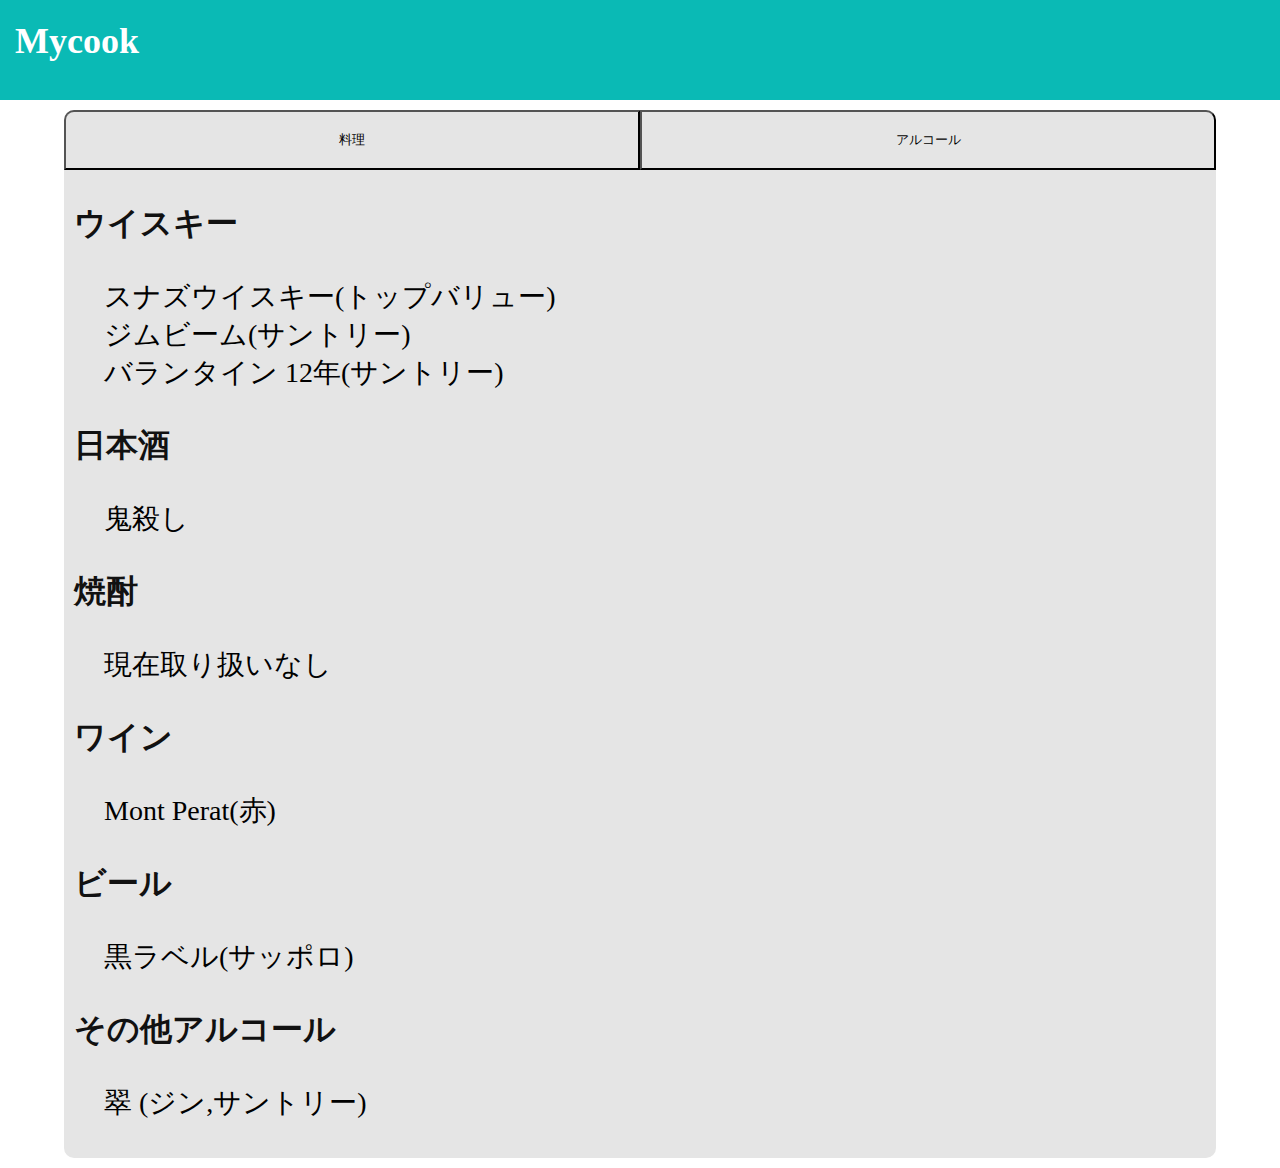
==== mycook_alcohol.html @ e847ddcf "DB連携なしの静的ページのアップロード" ====
<!DOCTYPE html>
<html>
    <head lang="ja">
        <meta charset="utf-8">
        <title>Mycook</title>
        <link rel="stylesheet" href="my_cook.css">
    </head>
    <body>
        <div class="title_header">
            <h1 class="main_title">Mycook</h1>
        </div>

        <div class="main_box">
            <div class="button_box">
                <button type="button" onclick="location.href='./index.html'" id="cook_button">料理</button>
                <button type="button" name="transition_alcohol_page" value="" id="alcohol_button">アルコール</button>
            </div>
            <h3 class="cook_title">ウイスキー</h3>
                <ul>
                    <li class="menu_char">スナズウイスキー(トップバリュー)</li>
                    <li class="menu_char">ジムビーム(サントリー)</li>
                    <li class="menu_char">バランタイン 12年(サントリー)</li>
                </ul>
            <h3 class="cook_title">日本酒</h3>
                <ul>
                    <li class="menu_char">鬼殺し</li>
                </ul>
            <h3 class="cook_title">焼酎</h3>
                <ul>
                    <li class="menu_char">現在取り扱いなし</li>
                </ul>
            <h3 class="cook_title">ワイン</h3>
                <ul>
                    <li class="menu_char">Mont Perat(赤)</li>
                </ul>
            <h3 class="cook_title">ビール</h3>
                <ul>
                    <li class="menu_char">黒ラベル(サッポロ)</li>
                </ul>
            <h3 class="cook_title">その他アルコール</h3>
                <ul>
                    <li class="menu_char">翠 (ジン,サントリー)</li>
                </ul>

        </div>
    </body>
</html>
---- my_cook.css ----
@charset "UTF-8";

body{
    margin: 0px;
}
h1{
    margin: 0px;
}
.title_header {
    position: relative;
    height: 100px;
    background-color: #0abab5;
    width:auto;
}
.main_title {
    position: absolute;
    font-size: 36px;
    font: bold;
    color: #ffffff;
    margin-top: 20px;
    margin-left: 15px;
    
}
.main_box {
    background-color: #e5e5e5;
    border-radius: 10px;
    width: 90%;
    margin-top: 10px;
    margin-bottom: 10px;
    margin-left: auto;
    margin-right: auto;
    padding-bottom: 20px;
}
.cook_title {
    font-size: 32px;
    color: #111111;
    padding-left: 10px;
}
ul {
    list-style-type: none;
}
.button_box {
    height: 60px;
    width: auto;
    position: relative;
    margin: 0px;
}
#cook_button {
    position: absolute;
    background-color: #e5e5e5;
    height: 100%;
    width: 50%;
    border-radius: 10px 0px 0px 0px;
}
#alcohol_button {
    position: absolute;
    margin-left: 50%;
    background-color: #e5e5e5;
    height: 100%;
    width: 50%;
    border-radius: 0px 10px 0px 0px;
}
.menu_char {
    font-size: 28px;
}
#cook_button:hover {
    background-color: #088E8B;
}
#alcohol_button:hover {
    background-color: #088E8B;
}
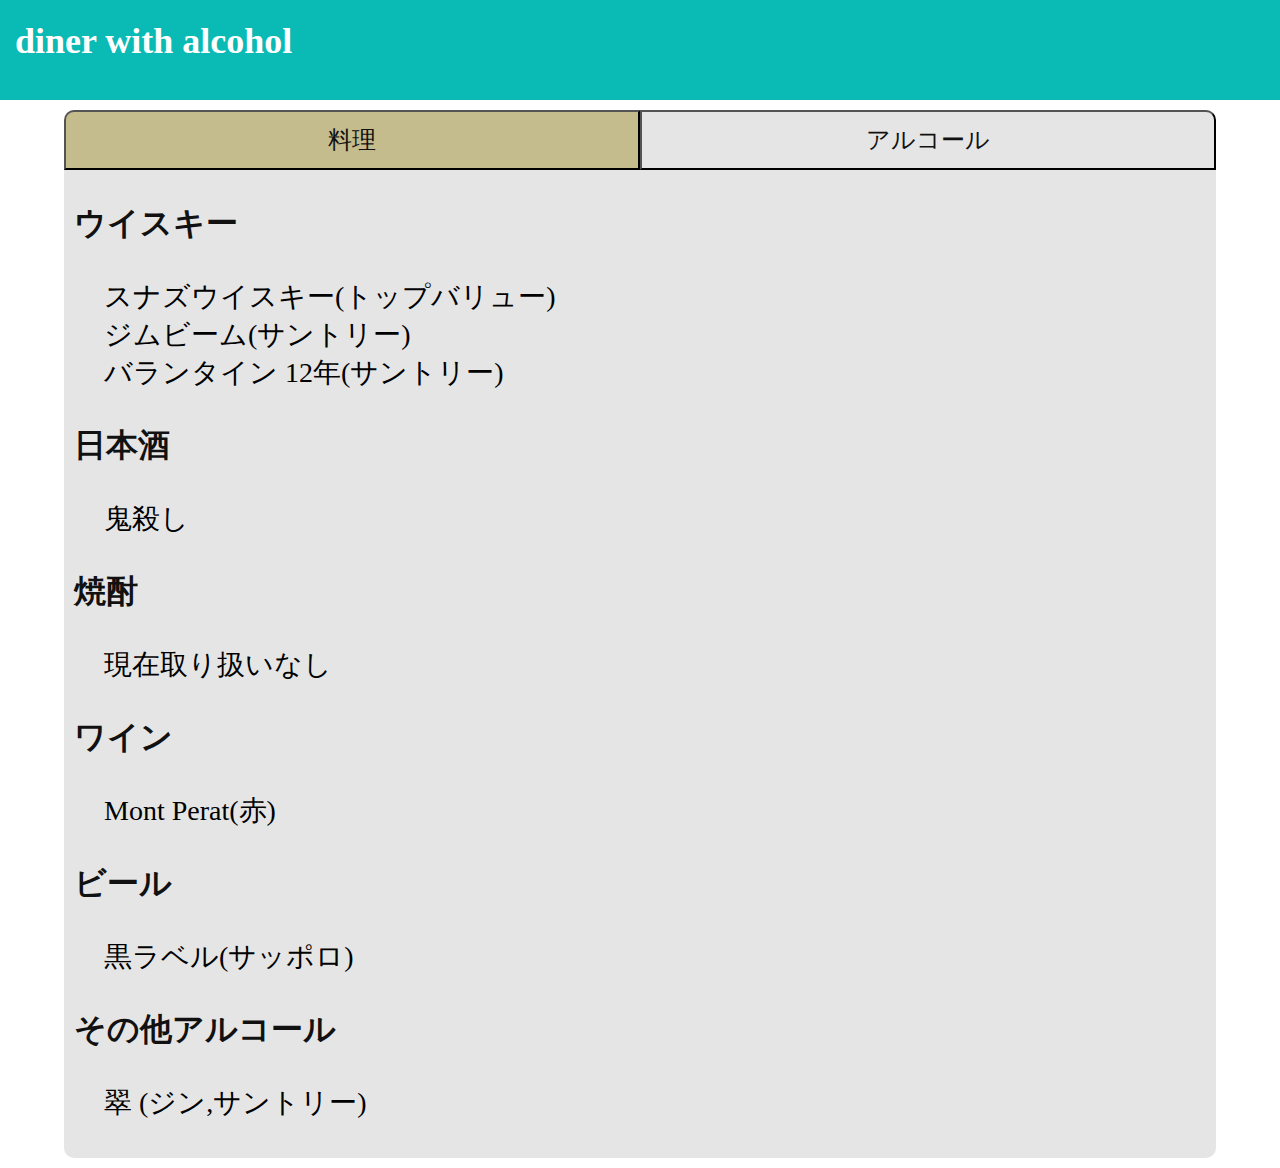
==== commit bf7780b7: "ページの変更" ====
--- a/mycook_alcohol.html
+++ b/mycook_alcohol.html
@@ -2,12 +2,17 @@
 <html>
     <head lang="ja">
         <meta charset="utf-8">
-        <title>Mycook</title>
+        <title>Diner Drink</title>
         <link rel="stylesheet" href="my_cook.css">
+        <style>
+            #cook_button {
+                background-color: #C5BC8D;
+            }
+        </style>
     </head>
     <body>
         <div class="title_header">
-            <h1 class="main_title">Mycook</h1>
+            <h1 class="main_title">diner with alcohol</h1>
         </div>
 
         <div class="main_box">
@@ -44,4 +49,5 @@
 
         </div>
     </body>
-</html>+</html>
+           
--- a/my_cook.css
+++ b/my_cook.css
@@ -51,6 +51,8 @@
     height: 100%;
     width: 50%;
     border-radius: 10px 0px 0px 0px;
+    color: #111111;
+    font-size: 24px;
 }
 #alcohol_button {
     position: absolute;
@@ -59,6 +61,8 @@
     height: 100%;
     width: 50%;
     border-radius: 0px 10px 0px 0px;
+    color: #111111;
+    font-size: 24px;
 }
 .menu_char {
     font-size: 28px;
@@ -68,4 +72,4 @@
 }
 #alcohol_button:hover {
     background-color: #088E8B;
-}+}
